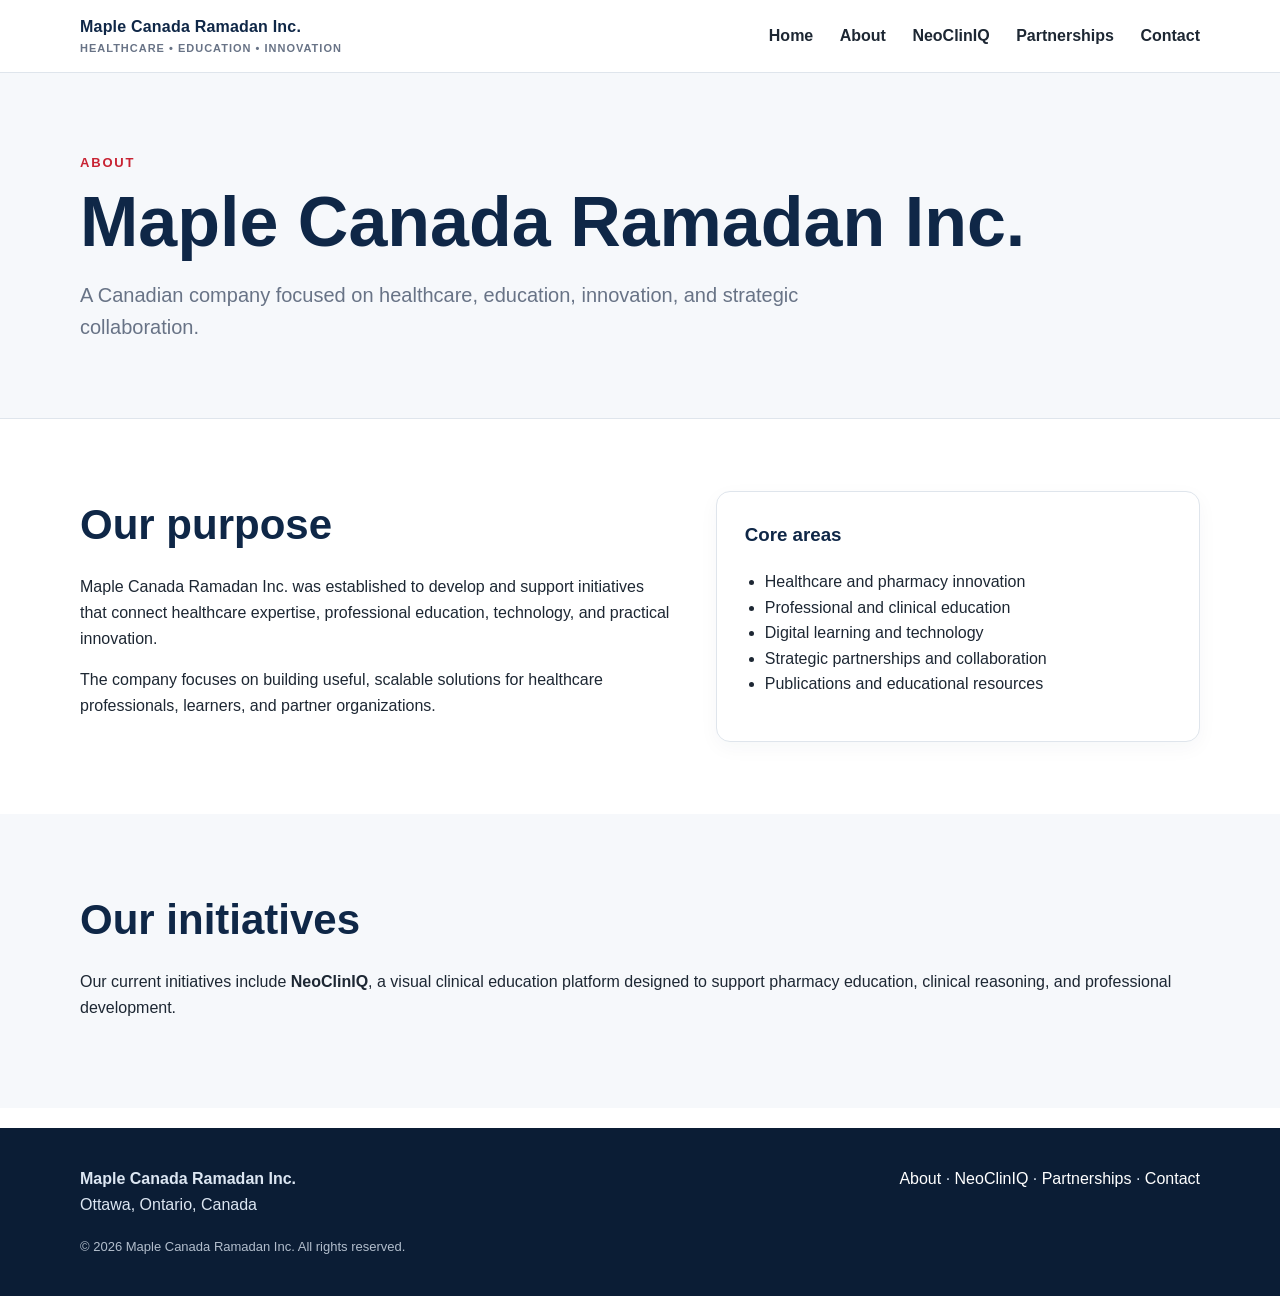
==== about.html @ c06f0cec "Add files via upload" ====
<!doctype html>
<html lang="en">
<head>
<meta charset="utf-8">
<meta name="viewport" content="width=device-width, initial-scale=1">
<title>About | Maple Canada Ramadan Inc.</title>
<meta name="description" content="Learn about Maple Canada Ramadan Inc. and its focus on healthcare, education, innovation and strategic collaboration.">
<link rel="stylesheet" href="style.css">
</head>
<body>

<header>
  <div class="container nav">
    <a class="brand" href="index.html">Maple Canada Ramadan Inc.<small>Healthcare • Education • Innovation</small></a>
    <nav>
      <a href="index.html">Home</a>
      <a href="about.html">About</a>
      <a href="neocliniq.html">NeoClinIQ</a>
      <a href="partnerships.html">Partnerships</a>
      <a href="contact.html">Contact</a>
    </nav>
  </div>
</header>


<section class="page-hero"><div class="container"><div class="eyebrow">About</div><h1>Maple Canada Ramadan Inc.</h1><p class="lead">A Canadian company focused on healthcare, education, innovation, and strategic collaboration.</p></div></section>
<section><div class="container two">
  <div>
    <h2>Our purpose</h2>
    <p>Maple Canada Ramadan Inc. was established to develop and support initiatives that connect healthcare expertise, professional education, technology, and practical innovation.</p>
    <p>The company focuses on building useful, scalable solutions for healthcare professionals, learners, and partner organizations.</p>
  </div>
  <div class="card">
    <h3>Core areas</h3>
    <ul class="list-clean">
      <li>Healthcare and pharmacy innovation</li>
      <li>Professional and clinical education</li>
      <li>Digital learning and technology</li>
      <li>Strategic partnerships and collaboration</li>
      <li>Publications and educational resources</li>
    </ul>
  </div>
</div></section>
<section class="soft"><div class="container"><h2>Our initiatives</h2><p>Our current initiatives include <strong>NeoClinIQ</strong>, a visual clinical education platform designed to support pharmacy education, clinical reasoning, and professional development.</p></div></section>


<footer>
  <div class="container footer-grid">
    <div>
      <strong>Maple Canada Ramadan Inc.</strong><br>
      Ottawa, Ontario, Canada
    </div>
    <div>
      <a href="about.html">About</a> ·
      <a href="neocliniq.html">NeoClinIQ</a> ·
      <a href="partnerships.html">Partnerships</a> ·
      <a href="contact.html">Contact</a>
    </div>
  </div>
  <div class="container" style="margin-top:20px;font-size:13px;opacity:.8">
    © 2026 Maple Canada Ramadan Inc. All rights reserved.
  </div>
</footer>

</body>
</html>
---- style.css ----
:root{
  --navy:#0f2747;
  --blue:#1f5f99;
  --red:#c82333;
  --light:#f6f8fb;
  --text:#1d2733;
  --muted:#687386;
  --white:#ffffff;
  --border:#dfe5ec;
}
*{box-sizing:border-box}
body{
  margin:0;
  font-family:-apple-system,BlinkMacSystemFont,"Segoe UI",Roboto,Arial,sans-serif;
  color:var(--text);
  background:var(--white);
  line-height:1.6;
}
a{color:var(--blue);text-decoration:none}
.container{width:min(1120px,92%);margin:auto}
header{
  position:sticky;top:0;z-index:20;background:rgba(255,255,255,.96);
  border-bottom:1px solid var(--border);backdrop-filter:blur(8px)
}
.nav{display:flex;align-items:center;justify-content:space-between;min-height:72px;gap:24px}
.brand{font-weight:800;color:var(--navy);letter-spacing:.2px}
.brand small{display:block;font-size:11px;color:var(--muted);font-weight:600;letter-spacing:1px;text-transform:uppercase}
nav a{margin-left:22px;color:var(--text);font-weight:600}
nav a:hover{color:var(--blue)}
.hero{
  padding:110px 0 90px;
  background:linear-gradient(135deg,#f8fbff 0%,#eef4fa 55%,#fff 100%);
  border-bottom:1px solid var(--border)
}
.eyebrow{color:var(--red);text-transform:uppercase;letter-spacing:1.8px;font-size:13px;font-weight:800}
h1{font-size:clamp(40px,6vw,70px);line-height:1.05;color:var(--navy);margin:12px 0 20px}
h2{font-size:clamp(28px,4vw,42px);color:var(--navy);margin:0 0 16px}
h3{color:var(--navy);margin-top:0}
.lead{font-size:20px;max-width:760px;color:var(--muted)}
.buttons{margin-top:30px;display:flex;flex-wrap:wrap;gap:14px}
.btn{display:inline-block;padding:13px 20px;border-radius:9px;font-weight:700;border:1px solid var(--navy)}
.btn.primary{background:var(--navy);color:white}
.btn.secondary{background:white;color:var(--navy)}
section{padding:72px 0}
.grid{display:grid;grid-template-columns:repeat(4,1fr);gap:20px}
.card{padding:28px;border:1px solid var(--border);border-radius:14px;background:white;box-shadow:0 6px 20px rgba(15,39,71,.04)}
.soft{background:var(--light)}
.two{display:grid;grid-template-columns:1.1fr .9fr;gap:44px;align-items:start}
.tag{display:inline-block;padding:7px 10px;border-radius:999px;background:#e9f1f8;color:var(--navy);font-size:13px;font-weight:700;margin:3px}
.cta{background:var(--navy);color:white;border-radius:18px;padding:42px}
.cta h2,.cta p{color:white}
footer{background:#0b1d35;color:#dce6f2;padding:38px 0;margin-top:20px}
footer a{color:white}
.footer-grid{display:flex;justify-content:space-between;gap:24px;flex-wrap:wrap}
.page-hero{padding:80px 0 55px;background:var(--light);border-bottom:1px solid var(--border)}
.list-clean{padding-left:20px}
.notice{padding:18px 20px;border-left:4px solid var(--blue);background:#f3f7fb;border-radius:8px}
@media(max-width:850px){
  .grid{grid-template-columns:1fr 1fr}
  .two{grid-template-columns:1fr}
  nav{display:none}
}
@media(max-width:560px){
  .grid{grid-template-columns:1fr}
  .hero{padding-top:80px}
}
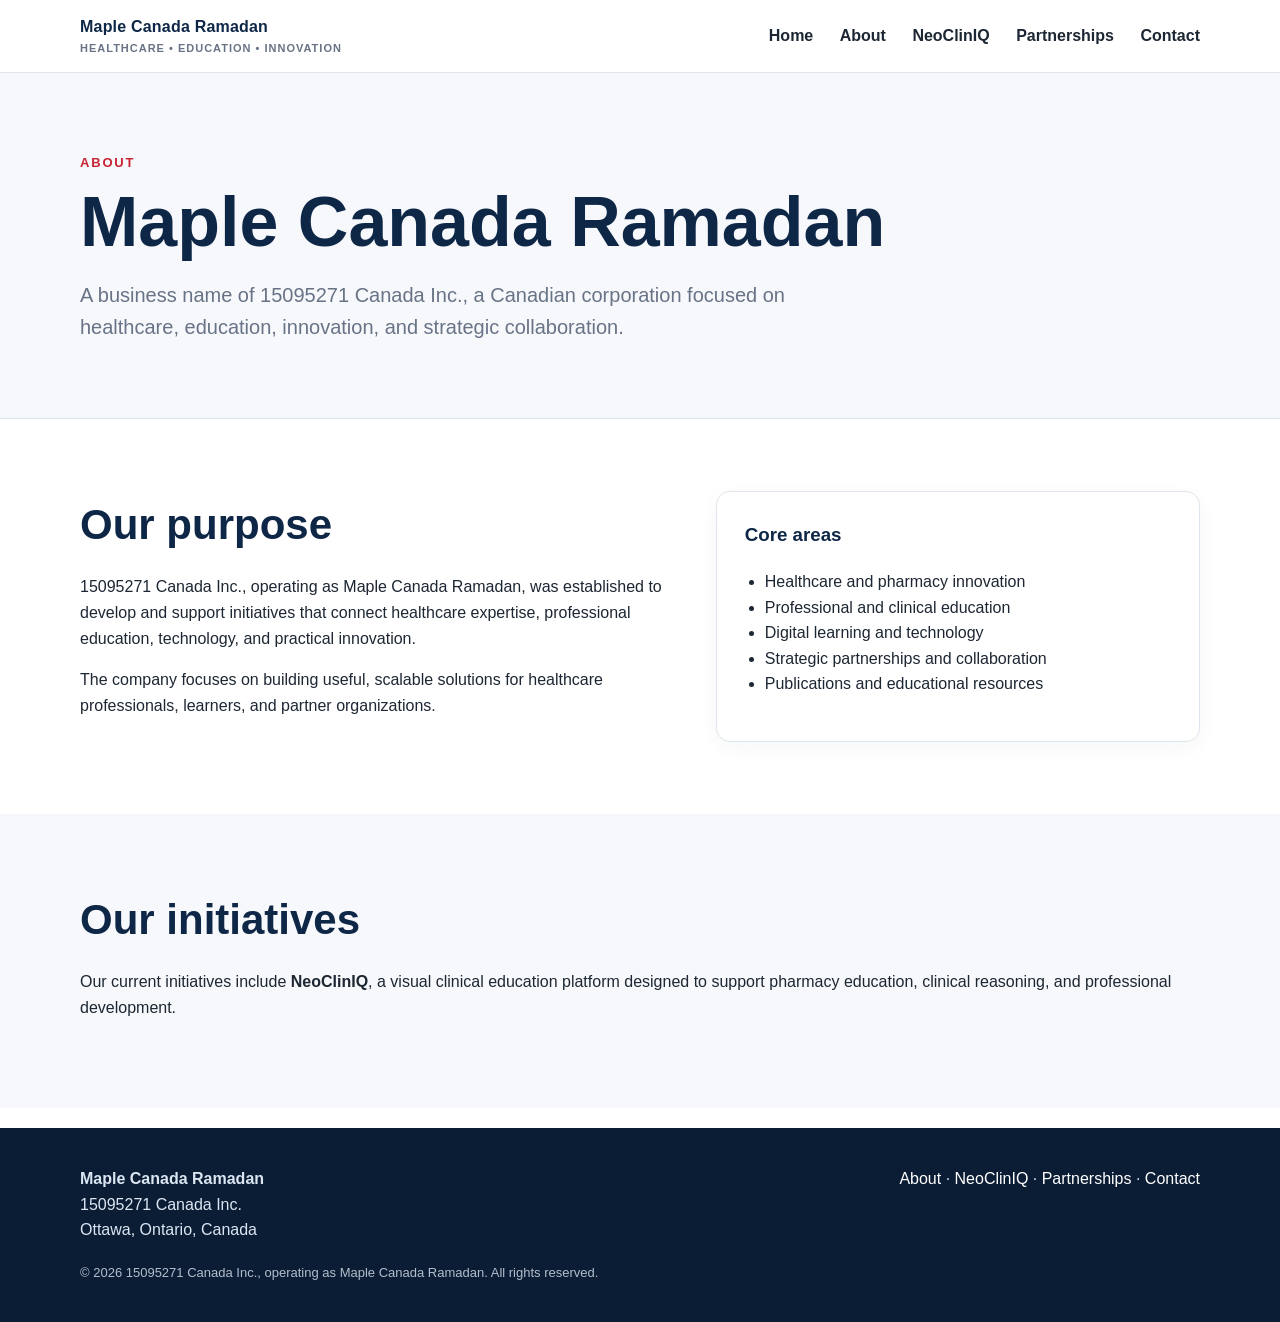
==== commit c60f5c77: "Add files via upload" ====
--- a/about.html
+++ b/about.html
@@ -3,15 +3,15 @@
 <head>
 <meta charset="utf-8">
 <meta name="viewport" content="width=device-width, initial-scale=1">
-<title>About | Maple Canada Ramadan Inc.</title>
-<meta name="description" content="Learn about Maple Canada Ramadan Inc. and its focus on healthcare, education, innovation and strategic collaboration.">
+<title>About | Maple Canada Ramadan</title>
+<meta name="description" content="Learn about Maple Canada Ramadan and its focus on healthcare, education, innovation and strategic collaboration.">
 <link rel="stylesheet" href="style.css">
 </head>
 <body>
 
 <header>
   <div class="container nav">
-    <a class="brand" href="index.html">Maple Canada Ramadan Inc.<small>Healthcare • Education • Innovation</small></a>
+    <a class="brand" href="index.html">Maple Canada Ramadan<small>Healthcare • Education • Innovation</small></a>
     <nav>
       <a href="index.html">Home</a>
       <a href="about.html">About</a>
@@ -23,11 +23,11 @@
 </header>
 
 
-<section class="page-hero"><div class="container"><div class="eyebrow">About</div><h1>Maple Canada Ramadan Inc.</h1><p class="lead">A Canadian company focused on healthcare, education, innovation, and strategic collaboration.</p></div></section>
+<section class="page-hero"><div class="container"><div class="eyebrow">About</div><h1>Maple Canada Ramadan</h1><p class="lead">A business name of 15095271 Canada Inc., a Canadian corporation focused on healthcare, education, innovation, and strategic collaboration.</p></div></section>
 <section><div class="container two">
   <div>
     <h2>Our purpose</h2>
-    <p>Maple Canada Ramadan Inc. was established to develop and support initiatives that connect healthcare expertise, professional education, technology, and practical innovation.</p>
+    <p>15095271 Canada Inc., operating as Maple Canada Ramadan, was established to develop and support initiatives that connect healthcare expertise, professional education, technology, and practical innovation.</p>
     <p>The company focuses on building useful, scalable solutions for healthcare professionals, learners, and partner organizations.</p>
   </div>
   <div class="card">
@@ -47,7 +47,8 @@
 <footer>
   <div class="container footer-grid">
     <div>
-      <strong>Maple Canada Ramadan Inc.</strong><br>
+      <strong>Maple Canada Ramadan</strong><br>
+      15095271 Canada Inc.<br>
       Ottawa, Ontario, Canada
     </div>
     <div>
@@ -58,7 +59,7 @@
     </div>
   </div>
   <div class="container" style="margin-top:20px;font-size:13px;opacity:.8">
-    © 2026 Maple Canada Ramadan Inc. All rights reserved.
+    © 2026 15095271 Canada Inc., operating as Maple Canada Ramadan. All rights reserved.
   </div>
 </footer>
 
